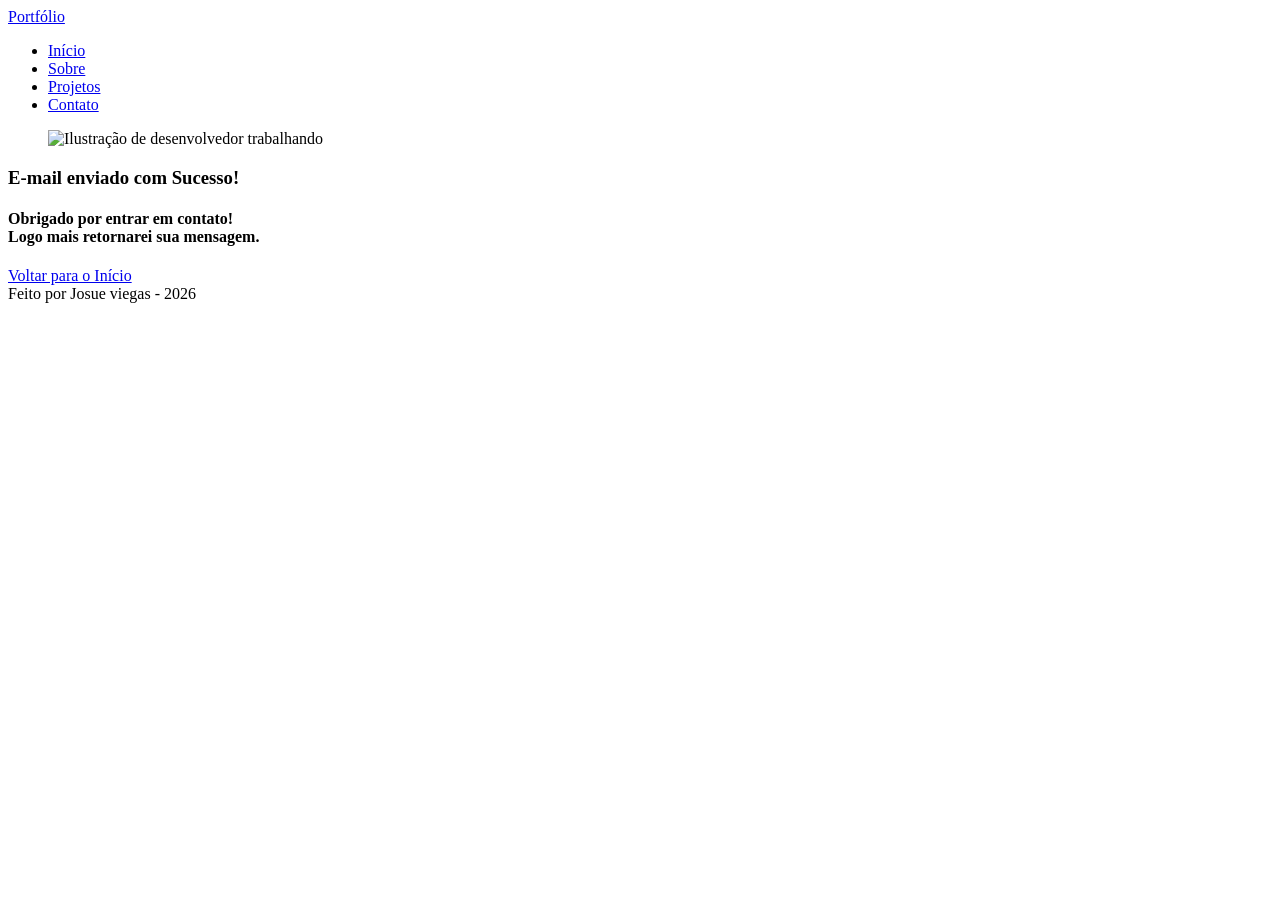
==== sucess.html @ 02aa9bf2 "✨ New Feature: Criação da pagina sucess" ====
<!DOCTYPE html>
<html lang="pt-br">

<head>

    <!-- Servidores de Fontes do Google -->
    <link rel="preconnect" href="https://fonts.googleapis.com">
    <link rel="preconnect" href="https://fonts.gstatic.com" crossorigin>

    <!-- Fonte do Google - Poppins -->
    <link href="https://fonts.googleapis.com/css2?family=Poppins&display=swap" rel="stylesheet">

    <!--PADRÃO DE CARACTERES -->
    <meta charset="UTF-8">

    <!-- LAYOUT MOBILE -->
    <meta name="viewport" content="width=device-width, initial-scale=1.0">

    <!-- META TAGS ESSENCIAIS -->
    <meta name="author" content="Rafael Queiróz">
    <meta name="description"
        content="Portfólio de Josue Viegas, desenvolvedor Full Stack especializado em criar experiências digitais incríveis. Conheça meus projetos e entre em contato.">
    <meta name="robots" content="index, follow">

    <!-- FAVICON -->
    <link rel="icon" type="image/svg+xml" href="./assets/img/favicon.svg">

    <!-- Link para o arquivo CSS -->
    <link rel="stylesheet" href="./assets/css/styles.css">

    <!-- TÍTULO DA PÁGINA -->
    <title>Portfólio do Josue</title>

</head>

<body>
    <!-- MENU -->
    <header class="flex menu-container">
        <article class="menu-content">
            <div id="titulo">
                <a href="index.html">Portfólio</a>
            </div>
            <nav>
                <ul class="flex menu-list">
                    <li><a href="index.html#hero">Início</a></li>
                    <li><a href="index.html#about">Sobre</a></li>
                    <li><a href="index.html#projects">Projetos</a></li>
                    <li><a href="index.html#contact">Contato</a></li>
                </ul>
            </nav>
        </article>
    </header>

    <!-- MAIN -->
    <main>
        <section class="sucess-container">
            <article class="sucess-content">

                <figure class="sucess-icon">
                    <img src="./assets/img/sucess.svg" alt="Ilustração de desenvolvedor trabalhando"
                        class="float-animation">
                </figure>

                <h1>E-mail enviado com Sucesso!</h1>
                <h4>Obrigado por entrar em contato! <br /> Logo mais retornarei sua mensagem.</h4>

                <a class="botao" href="index.html">Voltar para o Início</a>

            </article>
        </section>
    </main>

    <!-- FOOTER -->
    <footer>
        Feito por Josue viegas - 2026
    </footer>

</body>

</html>
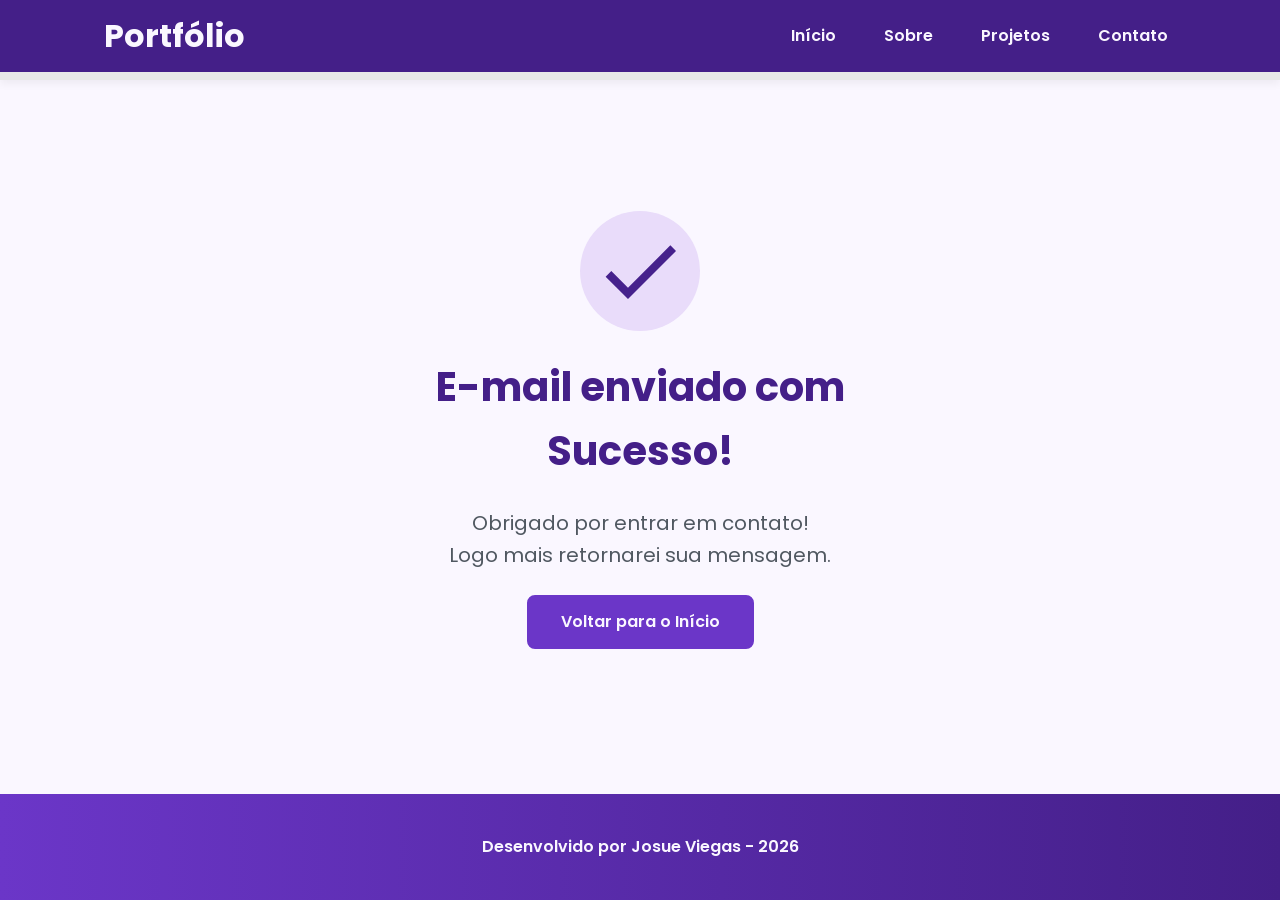
==== commit 630822f0: "✨ New Feature: 01 Esboço  Seção Contato" ====
--- a/sucess.html
+++ b/sucess.html
@@ -1,78 +1,75 @@
 <!DOCTYPE html>
 <html lang="pt-br">
-
 <head>
 
-    <!-- Servidores de Fontes do Google -->
-    <link rel="preconnect" href="https://fonts.googleapis.com">
-    <link rel="preconnect" href="https://fonts.gstatic.com" crossorigin>
+<!-- Fontes do Google -->
+<link rel="preconnect" href="https://fonts.googleapis.com">
+<link rel="preconnect" href="https://fonts.gstatic.com" crossorigin>
 
-    <!-- Fonte do Google - Poppins -->
-    <link href="https://fonts.googleapis.com/css2?family=Poppins&display=swap" rel="stylesheet">
+<!-- Fonte do Google - Poppins -->
+<link href="https://fonts.googleapis.com/css2?family=Poppins&display=swap" rel="stylesheet">
 
-    <!--PADRÃO DE CARACTERES -->
-    <meta charset="UTF-8">
+<meta charset="UTF-8">
+  <meta name="viewport" content="width=device-width, initial-scale=1.0">
+  <meta name="author" content="Rafael Queiróz">
+  <meta name ="description" content="Portfólio Pessoal do Rafael Queiróz, 
+                desenvolvedor Full Stack especializado em criar experiências 
+                digitais incríveis. Conheça meus projetos e entre em contato.">
+  <meta name="robots" content="index, follow">
 
-    <!-- LAYOUT MOBILE -->
-    <meta name="viewport" content="width=device-width, initial-scale=1.0">
+  <link rel="icon" type="image/svg+xml" href="./assets/img/favicon.svg">
 
-    <!-- META TAGS ESSENCIAIS -->
-    <meta name="author" content="Rafael Queiróz">
-    <meta name="description"
-        content="Portfólio de Josue Viegas, desenvolvedor Full Stack especializado em criar experiências digitais incríveis. Conheça meus projetos e entre em contato.">
-    <meta name="robots" content="index, follow">
-
-    <!-- FAVICON -->
-    <link rel="icon" type="image/svg+xml" href="./assets/img/favicon.svg">
-
-    <!-- Link para o arquivo CSS -->
-    <link rel="stylesheet" href="./assets/css/styles.css">
-
-    <!-- TÍTULO DA PÁGINA -->
-    <title>Portfólio do Josue</title>
-
+  <!-- CSS principal da página -->
+  <link rel="stylesheet" href="./assets/css/style.css">
+  
+  <title>Portfólio do Josue</title>
 </head>
 
 <body>
-    <!-- MENU -->
-    <header class="flex menu-container">
-        <article class="menu-content">
-            <div id="titulo">
-                <a href="index.html">Portfólio</a>
-            </div>
+
+    <!-- Cabeçalho da Página (header) -->
+    <header class="menu-container">
+        <div class="menu-content">
+            <a href="index.html" id="titulo">Portfólio</a>
+
             <nav>
-                <ul class="flex menu-list">
+                <ul class="menu-list">
                     <li><a href="index.html#hero">Início</a></li>
                     <li><a href="index.html#about">Sobre</a></li>
                     <li><a href="index.html#projects">Projetos</a></li>
                     <li><a href="index.html#contact">Contato</a></li>
                 </ul>
             </nav>
-        </article>
+        </div>
     </header>
 
-    <!-- MAIN -->
+    <!-- Seção Principal da Página (main) -->
     <main>
-        <section class="sucess-container">
-            <article class="sucess-content">
+        
+        <!-- Mensagem de Sucesso -->
+        <section class="success-container">
+            <article class="success-content">
 
-                <figure class="sucess-icon">
-                    <img src="./assets/img/sucess.svg" alt="Ilustração de desenvolvedor trabalhando"
-                        class="float-animation">
+                <figure class="success-icon">
+                    <img src="./assets/img/success.svg" 
+                        alt="Ilustração de sucesso" 
+                        class="float-animation" width="20%"
+                    >
                 </figure>
 
                 <h1>E-mail enviado com Sucesso!</h1>
-                <h4>Obrigado por entrar em contato! <br /> Logo mais retornarei sua mensagem.</h4>
+                <h2>Obrigado por entrar em contato! <br> Logo mais retornarei sua mensagem.</h2>
 
                 <a class="botao" href="index.html">Voltar para o Início</a>
 
             </article>
         </section>
+        
     </main>
 
-    <!-- FOOTER -->
+    <!-- Rodapé da Página (footer) -->
     <footer>
-        Feito por Josue viegas - 2026
+		  Desenvolvido por Josue Viegas - 2026
     </footer>
 
 </body>
--- a/assets/css/style.css
+++ b/assets/css/style.css
@@ -0,0 +1,564 @@
+/* Reset do Navegador */
+* {
+    margin: 0;
+    padding: 0;
+    box-sizing: border-box;
+    font-family: 'Poppins', sans-serif;
+    font-weight: 400;
+    text-decoration: none;
+    outline: none;
+}
+
+/* Variáveis */
+:root {
+    /* Paleta de Cores - Purple */
+    --purple-50: #f4eaff;
+    --purple-100: #e9dcfa;
+    --purple-200: #cdb3f0;
+    --purple-300: #b186e5;
+    --purple-400: #9460db;
+    --purple-500: #6b36c8;
+    --purple-600: #5b2ca0;
+    --purple-700: #4c2177;
+    --purple-800: #441f88;
+    --purple-900: #2a0e4d;
+    --purple-950: #1a0730;
+
+    /* Cores Neutras */
+    --gray-200: #e8e8e8;
+    --gray-400: #505861;
+    --black: #171717;
+    --white: #FAF7FF;
+
+    /* Cores de Estado */
+    --error: #e63946;
+
+    /* Sombras */
+    --shadow-sm: 0 0.25rem 0.5rem rgba(0, 0, 0, 0.05);
+    --shadow-md: 0 0.25rem 0.75rem rgba(107, 54, 200, 0.3);
+    --shadow-lg: 0 0.5rem 1.5rem rgba(107, 54, 200, 0.2);
+
+    /* Espaçamentos */
+    --spacing-xs: 0.5rem;
+    --spacing-sm: 1rem;
+    --spacing-md: 1.5rem;
+    --spacing-lg: 2rem;
+    --spacing-xl: 3rem;
+    --spacing-2xl: 4rem;
+
+    /* Tamanhos de Fonte */
+    --text-sm: 0.75rem;
+    --text-base: 1rem;
+    --text-lg: 1.25rem;
+    --text-xl: 1.5rem;
+    --text-2xl: 2rem;
+    --text-3xl: 2.5rem;
+
+    /* Border Radius */
+    --radius-sm: 0.25rem;
+    --radius-md: 0.5rem;
+    --radius-lg: 1rem;
+    --radius-xl: 2rem;
+    --radius-full: 50%;
+
+    /* Animação Padrão */
+    --transition-default: all 0.3s ease;
+}
+
+/* Configurações Básicas */
+
+html {
+    scroll-behavior: smooth;
+}
+
+body {
+    display: flex;
+    flex-direction: column;
+    min-height: 100vh;
+    background-color: var(--white);
+    line-height: 1.6;
+    color: var(--black);
+}
+
+main {
+    flex: 1;
+}
+
+/* Seções - Base Comum */
+
+.section-container {
+    max-width: 70rem;
+    margin: 0 auto;
+    padding: var(--spacing-xl) var(--spacing-md);
+    scroll-margin-top: 6rem;
+}
+
+/* Botões */
+
+.buttons-container {
+    display: flex;
+    gap: var(--spacing-sm);
+}
+
+.botao,
+.botao-outline {
+    display: inline-block;
+    padding: 0.75rem 2rem;
+    border: 0.15rem solid transparent;
+    border-radius: var(--radius-md);
+    font-size: var(--text-base);
+    font-weight: 600;
+    text-align: center;
+    cursor: pointer;
+    transition: var(--transition-default);
+}
+
+.botao {
+    border-color: var(--purple-500);
+    background-color: var(--purple-500);
+    color: var(--white);
+}
+
+.botao:hover {
+    border-color: var(--purple-800);
+    background-color: var(--purple-800);
+    box-shadow: var(--shadow-md);
+    transform: translateY(-0.25rem);
+}
+
+.botao-outline {
+    border-color: var(--purple-500);
+    background-color: transparent;
+    color: var(--purple-500);
+}
+
+.botao-outline:hover {
+    border-color: var(--purple-500);
+    background-color: var(--purple-500);
+    color: var(--white);
+    transform: translateY(-0.25rem);
+}
+
+/* Botões pequenos - Card Projetos */
+
+.botao.botao-sm,
+.botao-outline.botao-sm {
+    min-width: 6rem;
+    padding: 0.25rem var(--spacing-sm);
+    border-width: 0.125rem;
+    border-radius: 0.25rem;
+    font-size: var(--text-sm);
+}
+
+/* Seção Header - Cabeçalho e Menu */
+
+header {
+    position: sticky;
+    top: 0;
+    z-index: 1000;
+    width: 100%;
+    height: 5rem;
+    border-bottom: var(--spacing-xs) solid var(--gray-200);
+    box-shadow: var(--shadow-sm);
+    background-color: var(--purple-800);
+}
+
+header a {
+    font-weight: 600;
+    color: var(--white);
+    transition: color 0.3s ease;
+}
+
+header a:hover {
+    color: var(--purple-100);
+}
+
+#titulo {
+    font-size: var(--text-2xl);
+    font-weight: 700;
+}
+
+.menu-content {
+    display: flex;
+    justify-content: space-between;
+    align-items: center;
+    max-width: 70rem;
+    height: 100%;
+    margin: 0 auto;
+    padding: 0 var(--spacing-md);
+}
+
+.menu-list {
+    display: flex;
+    gap: var(--spacing-lg);
+    list-style: none;
+}
+
+.menu-list a {
+    padding: var(--spacing-xs);
+}
+
+/* Seção Hero */
+
+.hero-container {
+    display: flex;
+    align-items: center;
+    gap: var(--spacing-2xl);
+    min-height: calc(100vh - 5rem);
+}
+
+.hero-content {
+    display: flex;
+    flex: 1;
+    flex-direction: column;
+    gap: var(--spacing-md);
+
+}
+
+.hero-content span {
+    font-size: var(--text-xl);
+    font-weight: 700;
+}
+
+.hero-content h1 {
+    font-size: var(--text-3xl);
+    font-weight: 700;
+}
+
+.hero-content p,
+.about-content p,
+.contact-info p {
+    font-size: var(--text-lg);
+    color: var(--gray-400);
+}
+
+.hero-image {
+    display: flex;
+    flex: 1;
+    justify-content: center;
+}
+
+.hero-image img {
+    width: 100%;
+    max-width: 100%;
+    border-radius: var(--radius-xl);
+}
+
+/* Animação Flutuante */
+@keyframes float {
+
+    0%,
+    100% {
+        transform: translateY(0);
+    }
+
+    50% {
+        transform: translateY(-1.25rem);
+    }
+
+}
+
+/* Usa animação */
+.float-animation {
+    animation: float 3s ease-in-out infinite;
+}
+
+/* About */
+
+.about-container {
+    display: flex;
+    align-items: center;
+    gap: var(--spacing-2xl);
+    margin: var(--spacing-2xl) auto;
+    border-radius: var(--radius-lg);
+    background-color: var(--gray-200);
+}
+
+.about-image {
+    flex: 0 0 17.5rem;
+}
+
+.about-image img {
+    width: 100%;
+    border: 0.35rem solid var(--purple-500);
+    border-radius: var(--radius-full);
+    box-shadow: var(--shadow-lg);
+}
+
+.about-content h2,
+.projects-container h2,
+.contact-info h2 {
+    margin-bottom: var(--spacing-md);
+    font-size: var(--text-3xl);
+    font-weight: 700;
+    color: var(--purple-800);
+}
+
+.about-content p {
+    margin-bottom: var(--spacing-sm);
+    text-align: justify;
+}
+
+.about-buttons-data {
+    display: flex;
+    justify-content: space-between;
+    align-items: center;
+    gap: var(--spacing-lg);
+    margin-top: var(--spacing-lg);
+}
+
+.about-buttons-data .botao {
+    margin-right: auto;
+}
+
+.data-container {
+    display: flex;
+    gap: var(--spacing-lg);
+    margin-top: 0;
+}
+
+.data-item {
+    display: flex;
+    flex-direction: column;
+    align-items: center;
+}
+
+.data-number {
+    font-size: var(--text-xl);
+    font-weight: 700;
+    text-align: center;
+    color: var(--purple-500);
+}
+
+.data-label {
+    font-size: var(--text-base);
+    text-align: center;
+    color: var(--gray-400);
+}
+
+/* Projects */
+
+.projects-container {
+    scroll-margin-top: 3rem;
+    margin: var(--spacing-2xl) auto;
+    text-align: center;
+}
+
+.projects-swiper {
+    position: relative;
+    width: 100%;
+    padding: var(--spacing-sm) var(--spacing-xl) var(--spacing-xl);
+    overflow: hidden;
+}
+
+/* Card Projetos */
+
+.project-card {
+    display: flex;
+    flex-direction: column;
+    width: 100%;
+    height: 100%;
+    border: 0.15rem solid var(--gray-200);
+    border-radius: var(--radius-lg);
+    background-color: var(--white);
+    box-shadow: var(--shadow-sm);
+    overflow: hidden;
+    transition: var(--transition-default);
+}
+
+.project-card:hover {
+    box-shadow: var(--shadow-lg);
+}
+
+.project-image {
+    display: flex;
+    justify-content: center;
+    align-items: center;
+    width: 100%;
+    height: 10rem;
+    background: linear-gradient(135deg, var(--purple-50) 0%, var(--purple-100) 100%);
+}
+
+.project-image img {
+    width: 75%;
+    height: 75%;
+    max-width: 7rem;
+    max-height: 7rem;
+    object-fit: contain;
+    transition: transform 0.3s ease;
+}
+
+.project-content {
+    display: flex;
+    flex: 1;
+    flex-direction: column;
+    padding: var(--spacing-md);
+    text-align: left;
+}
+
+.project-content h3 {
+    margin-bottom: 0.75rem;
+    font-size: var(--text-lg);
+    font-weight: 700;
+}
+
+.project-content p {
+    margin-bottom: var(--spacing-sm);
+    font-size: var(--text-base);
+    color: var(--gray-400)
+}
+
+.project-tags {
+    display: flex;
+    flex-wrap: wrap;
+    gap: var(--spacing-xs)
+}
+
+.tag {
+    padding: 0.375rem 0.75rem;
+    border-radius: var(--radius-sm);
+    background-color: var(--purple-100);
+    font-size: var(--text-sm);
+    font-weight: 600;
+    color: var(--purple-800);
+}
+
+.project-buttons {
+    display: flex;
+    justify-content: center;
+    align-items: center;
+    gap: 0.75rem;
+    margin-top: var(--spacing-sm);
+}
+
+/* Configuração do Swiper */
+
+.swiper-wrapper {
+    align-items: stretch;
+}
+
+.swiper-slide {
+    display: flex;
+    height: auto;
+}
+
+/* Botões do Swiper (navegação) */
+.swiper-button-next,
+.swiper-button-prev {
+    width: 3rem;
+    height: 3rem;
+}
+
+.swiper-button-next:after,
+.swiper-button-prev:after {
+    font-size: var(--text-lg);
+    color: var(--purple-500);
+}
+
+.swiper-button-next:hover:after,
+.swiper-button-prev:hover:after {
+    color: var(--purple-800);
+}
+
+/* Indicadores de paginação */
+.swiper-pagination-bullet {
+    width: 0.75rem;
+    height: 0.75rem;
+    background-color: var(--gray-200);
+    opacity: 1;
+}
+
+.swiper-pagination-bullet-active {
+    width: var(--spacing-lg);
+    border-radius: var(--radius-sm);
+    background-color: var(--purple-500);
+}
+
+/* Footer */
+
+footer {
+    padding: 2.5rem;
+    background: linear-gradient(to right, var(--purple-500), var(--purple-800));
+    font-weight: 600;
+    text-align: center;
+    color: var(--white);
+}
+
+/* Página Success */
+
+.success-container {
+    display: flex;
+    flex-direction: column;
+    justify-content: center;
+    align-items: center;
+    width: 100%;
+    min-height: calc(100vh - 12.5rem);
+    padding: var(--spacing-xl) var(--spacing-md);
+}
+
+.success-content {
+    display: flex;
+    flex-direction: column;
+    align-items: center;
+    gap: var(--spacing-md);
+    max-width: 37.5rem;
+    text-align: center;
+}
+
+.success-content h1 {
+    font-size: var(--text-3xl);
+    font-weight: 700;
+    color: var(--purple-800);
+}
+
+.success-content h2 {
+    font-size: var(--text-lg);
+    color: var(--gray-400);
+}
+
+.success-icon {
+    display: flex;
+    align-items: center;
+    justify-content: center;
+    width: 7.5rem;
+    height: 7.5rem;
+    border-radius: var(--radius-full);
+    background-color: var(--purple-100);
+}
+
+.success-icon img {
+    width: 6rem;
+    height: 6rem;
+    filter: brightness(0) saturate(100%) invert(11%) sepia(69%) saturate(3759%) hue-rotate(256deg) brightness(101%) contrast(96%);
+}
+
+.contact-container{
+    display: flex;
+    max-width: 70vw;
+    margin: 0 auto;
+}
+
+.contact-info{
+display: flex;
+flex-direction: column;
+height: 676px;
+width: 50vw;
+}
+
+#formulario{
+display: flex;
+flex-direction: column;
+height: 676px;
+padding: 50px;
+width: 50vw;
+}
+
+.social-container{
+    display: flex;
+    justify-content: space-evenly;
+    margin-top: 50px;
+}
+
+.input-form{
+    margin-bottom: 40px;
+}
